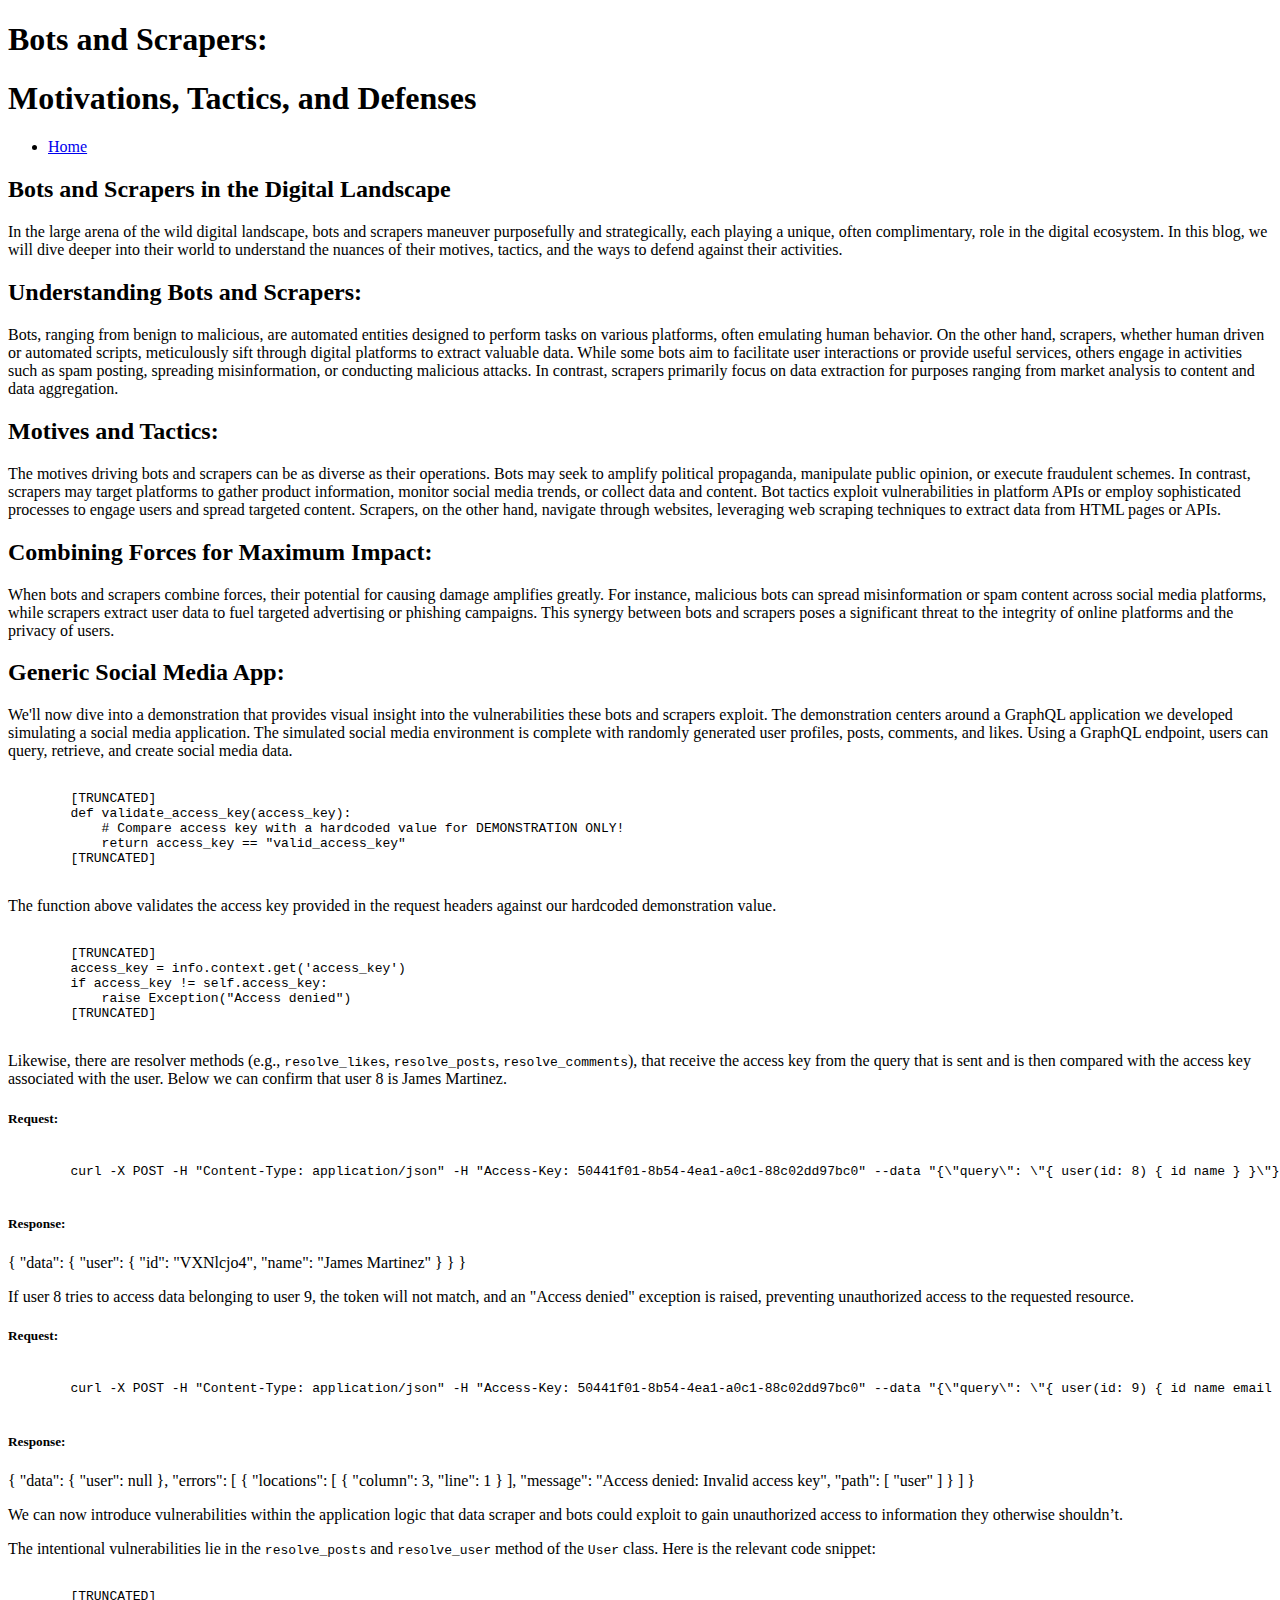
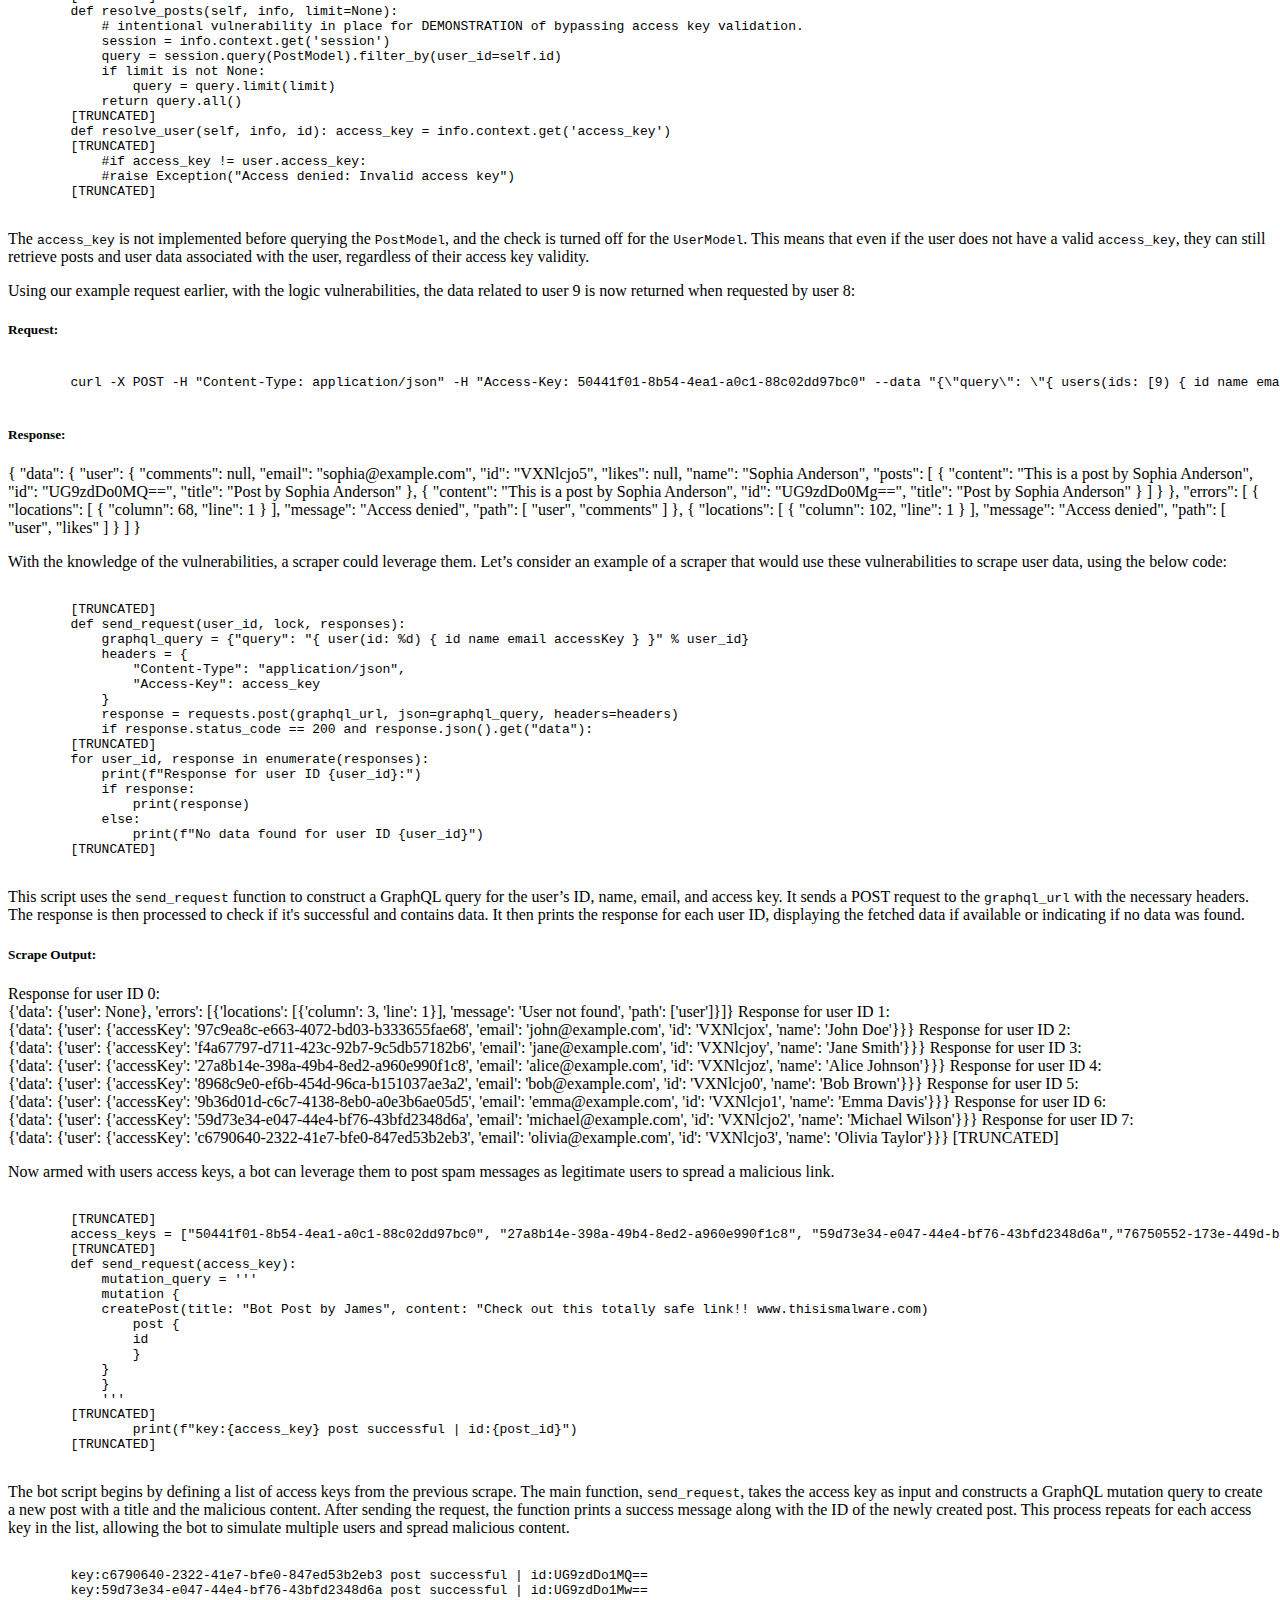
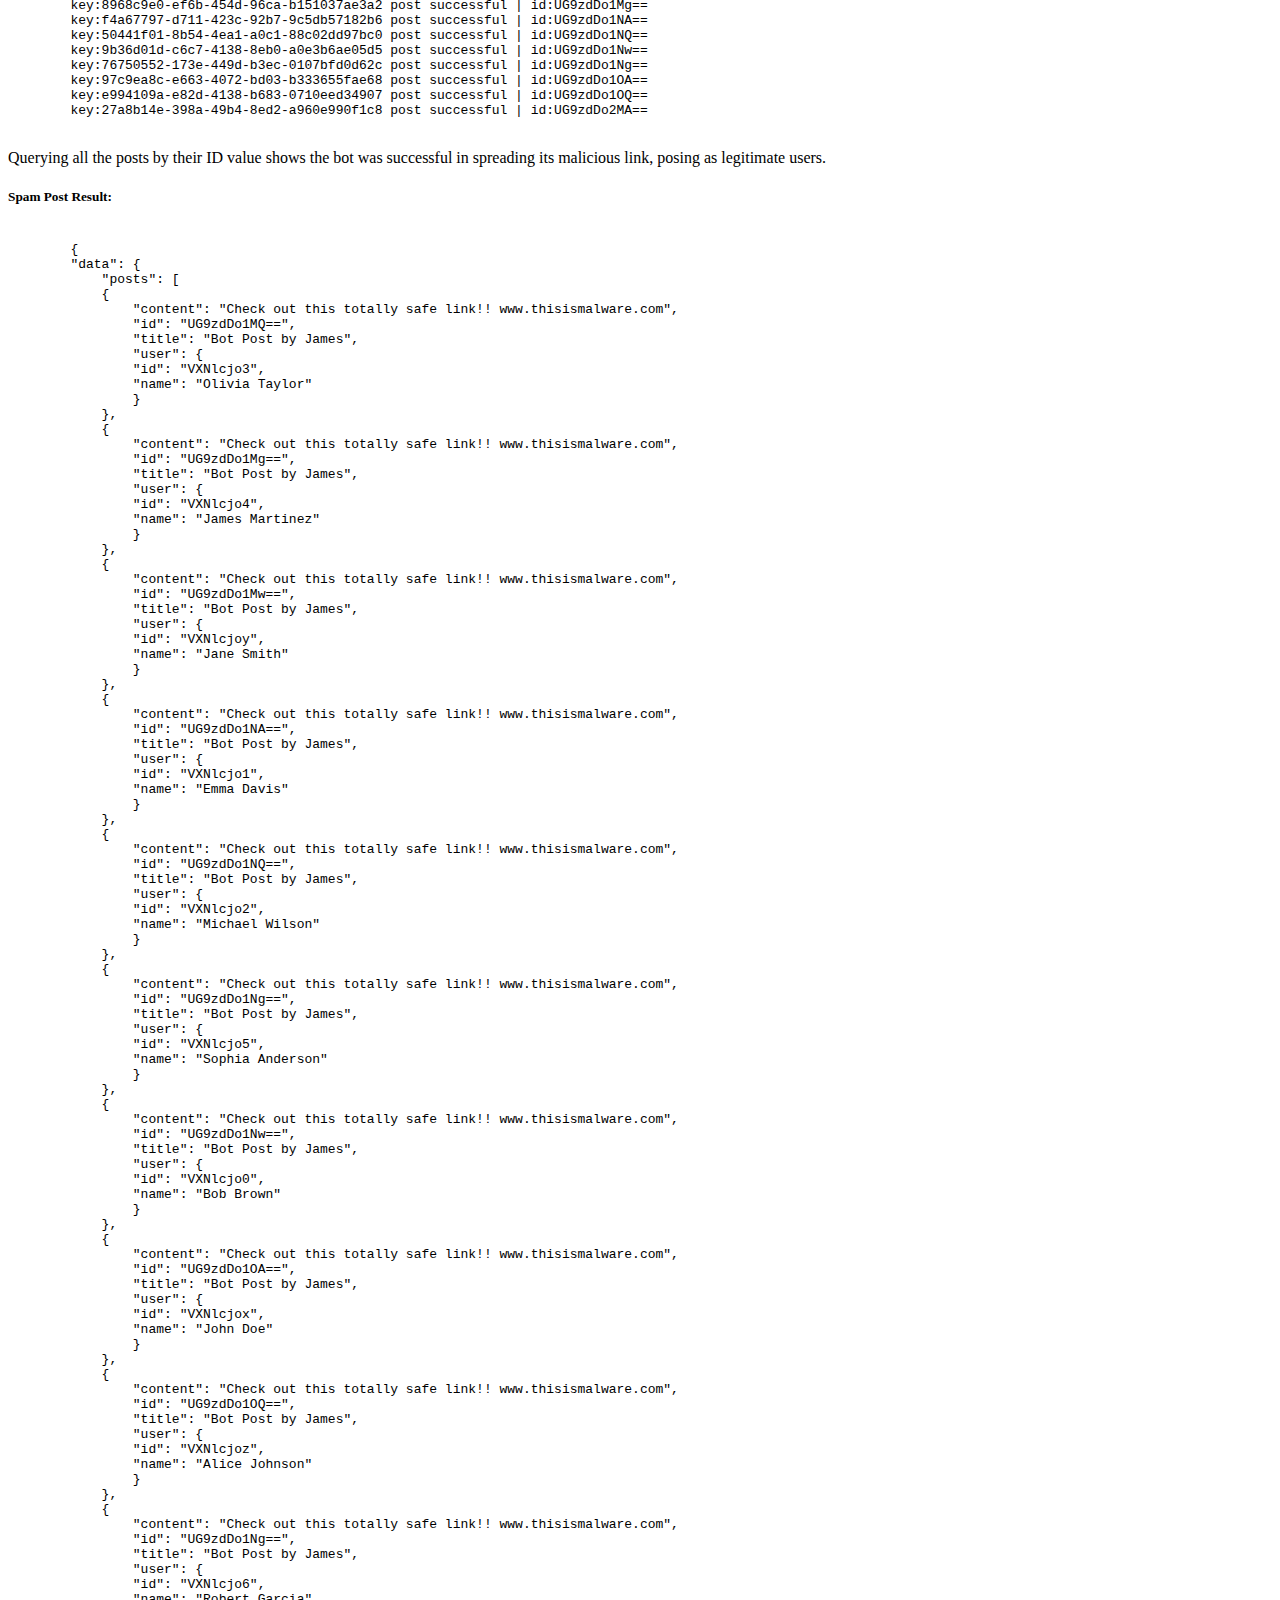
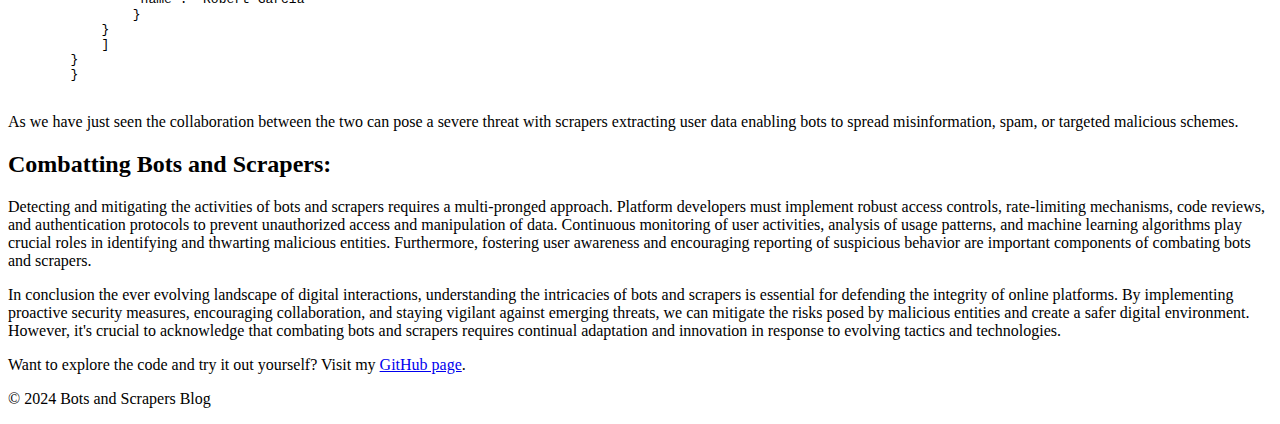
==== bots-and-scrapers.html @ f0c2a038 "Update and rename docs/bots-and-scrapers.html to bots-and-scrapers.html" ====
<!DOCTYPE html>
<html lang="en">
<head>
    <meta charset="UTF-8">
    <meta name="viewport" content="width=device-width, initial-scale=1.0">
    <title>Bots and Scrapers</title>
    <link rel="stylesheet" href="styles.css">
</head>
<body>
    <header>
        <h1>Bots and Scrapers:</h1>
        <h1>Motivations, Tactics, and Defenses</h1>
        <nav>
            <ul>
                <li><a href="index.html">Home</a></li>
            </ul>
        </nav>
    </header>

    <article>   
        <h2>Bots and Scrapers in the Digital Landscape</h2>
        
        <p>In the large arena of the wild digital landscape, bots and scrapers maneuver purposefully and strategically, each playing a unique, often complimentary, role in the digital ecosystem. In this blog, we will dive deeper into their world to understand the nuances of their motives, tactics, and the ways to defend against their activities.</p>
        
        <h2>Understanding Bots and Scrapers:</h2>
        
        <p>Bots, ranging from benign to malicious, are automated entities designed to perform tasks on various platforms, often emulating human behavior. On the other hand, scrapers, whether human driven or automated scripts, meticulously sift through digital platforms to extract valuable data. While some bots aim to facilitate user interactions or provide useful services, others engage in activities such as spam posting, spreading misinformation, or conducting malicious attacks. In contrast, scrapers primarily focus on data extraction for purposes ranging from market analysis to content and data aggregation.</p>
        
        <h2>Motives and Tactics:</h2>
        
        <p>The motives driving bots and scrapers can be as diverse as their operations. Bots may seek to amplify political propaganda, manipulate public opinion, or execute fraudulent schemes. In contrast, scrapers may target platforms to gather product information, monitor social media trends, or collect data and content. Bot tactics exploit vulnerabilities in platform APIs or employ sophisticated processes to engage users and spread targeted content. Scrapers, on the other hand, navigate through websites, leveraging web scraping techniques to extract data from HTML pages or APIs.</p>
        
        <h2>Combining Forces for Maximum Impact:</h2>
        
        <p>When bots and scrapers combine forces, their potential for causing damage amplifies greatly. For instance, malicious bots can spread misinformation or spam content across social media platforms, while scrapers extract user data to fuel targeted advertising or phishing campaigns. This synergy between bots and scrapers poses a significant threat to the integrity of online platforms and the privacy of users.</p>
        
        <h2>Generic Social Media App:</h2>
        
        <p>We'll now dive into a demonstration that provides visual insight into the vulnerabilities these bots and scrapers exploit. The demonstration centers around a GraphQL application we developed simulating a social media application. The simulated social media environment is complete with randomly generated user profiles, posts, comments, and likes. Using a GraphQL endpoint, users can query, retrieve, and create social media data.</p>
        
        <pre><code class="language-python">
        [TRUNCATED]
        def validate_access_key(access_key):
            # Compare access key with a hardcoded value for DEMONSTRATION ONLY!
            return access_key == "valid_access_key"
        [TRUNCATED]
        </code></pre>
        
        <p>The function above validates the access key provided in the request headers against our hardcoded demonstration value.</p>
        
        <pre><code class="language-python">
        [TRUNCATED]
        access_key = info.context.get('access_key')
        if access_key != self.access_key:
            raise Exception("Access denied")
        [TRUNCATED]
        </code></pre>
        
        <p>Likewise, there are resolver methods (e.g., <code>resolve_likes</code>, <code>resolve_posts</code>, <code>resolve_comments</code>), that receive the access key from the query that is sent and is then compared with the access key associated with the user. Below we can confirm that user 8 is James Martinez.</p>
        
        <h5>Request:</h5>
        
        <pre><code class="language-bash">
        curl -X POST -H "Content-Type: application/json" -H "Access-Key: 50441f01-8b54-4ea1-a0c1-88c02dd97bc0" --data "{\"query\": \"{ user(id: 8) { id name } }\"}" http://localhost:5000/graphql
        </code></pre>
        <h5>Response:</h5>
        <div class="response">
        <p>{
        "data": {
            "user": {
            "id": "VXNlcjo4",
            "name": "James Martinez"
            }
        }
        }</p>
        </div>
        
        <p>If user 8 tries to access data belonging to user 9, the token will not match, and an "Access denied" exception is raised, preventing unauthorized access to the requested resource.</p>
        
        <h5>Request:</h5>
        
        <pre><code class="language-bash">
        curl -X POST -H "Content-Type: application/json" -H "Access-Key: 50441f01-8b54-4ea1-a0c1-88c02dd97bc0" --data "{\"query\": \"{ user(id: 9) { id name email posts (limit:2) { id title content } comments (limit:2) { id content } likes (limit:2) { id userId } } }\"}" http://localhost:5000/graphql
        </code></pre>
        <h5>Response:</h5>
        <div class="response">
        <p>{
        "data": {
            "user": null
        },
        "errors": [
            {
            "locations": [
                {
                "column": 3,
                "line": 1
                }
            ],
            "message": "Access denied: Invalid access key",
            "path": [
                "user"
            ]
            }
        ]
        }</p>
        </div>
        
        <p>We can now introduce vulnerabilities within the application logic that data scraper and bots could exploit to gain unauthorized access to information they otherwise shouldn’t.</p>
        
        <p>The intentional vulnerabilities lie in the <code>resolve_posts</code> and <code>resolve_user</code> method of the <code>User</code> class. Here is the relevant code snippet:</p>
        
        <pre><code class="language-python">
        [TRUNCATED]
        def resolve_posts(self, info, limit=None):
            # intentional vulnerability in place for DEMONSTRATION of bypassing access key validation.
            session = info.context.get('session')
            query = session.query(PostModel).filter_by(user_id=self.id)
            if limit is not None:
                query = query.limit(limit)
            return query.all()
        [TRUNCATED]
        def resolve_user(self, info, id): access_key = info.context.get('access_key')
        [TRUNCATED]
            #if access_key != user.access_key:
            #raise Exception("Access denied: Invalid access key")
        [TRUNCATED]
        </code></pre>
        
        <p>The <code>access_key</code> is not implemented before querying the <code>PostModel</code>, and the check is turned off for the <code>UserModel</code>. This means that even if the user does not have a valid <code>access_key</code>, they can still retrieve posts and user data associated with the user, regardless of their access key validity.</p>
        
        <p>Using our example request earlier, with the logic vulnerabilities, the data related to user 9 is now returned when requested by user 8:</p>
        
        <h5>Request:</h5>
        
        <pre><code>
        curl -X POST -H "Content-Type: application/json" -H "Access-Key: 50441f01-8b54-4ea1-a0c1-88c02dd97bc0" --data "{\"query\": \"{ users(ids: [9) { id name email posts (limit:2) { id title content } comments (limit:2) { id content } likes (limit:2) { id userId } } }\"}" http://localhost:5000/graphql
        </code></pre>
        <h5>Response:</h5>
        <div class="response">
        <p>{
        "data": {
            "user": {
            "comments": null,
            "email": "sophia@example.com",
            "id": "VXNlcjo5",
            "likes": null,
            "name": "Sophia Anderson",
            "posts": [
                {
                "content": "This is a post by Sophia Anderson",
                "id": "UG9zdDo0MQ==",
                "title": "Post by Sophia Anderson"
                },
                {
                "content": "This is a post by Sophia Anderson",
                "id": "UG9zdDo0Mg==",
                "title": "Post by Sophia Anderson"
                }
            ]
            }
        },
        "errors": [
            {
            "locations": [
                {
                "column": 68,
                "line": 1
                }
            ],
            "message": "Access denied",
            "path": [
                "user",
                "comments"
            ]
            },
            {
            "locations": [
                {
                "column": 102,
                "line": 1
                }
            ],
            "message": "Access denied",
            "path": [
                "user",
                "likes"
            ]
            }
        ]
        }</p>
        </div>
        
        <p>With the knowledge of the vulnerabilities, a scraper could leverage them. Let’s consider an example of a scraper that would use these vulnerabilities to scrape user data, using the below code:</p>
        
        <pre><code class="language-python">
        [TRUNCATED]
        def send_request(user_id, lock, responses):
            graphql_query = {"query": "{ user(id: %d) { id name email accessKey } }" % user_id}
            headers = {
                "Content-Type": "application/json",
                "Access-Key": access_key
            }
            response = requests.post(graphql_url, json=graphql_query, headers=headers)
            if response.status_code == 200 and response.json().get("data"):
        [TRUNCATED]
        for user_id, response in enumerate(responses):
            print(f"Response for user ID {user_id}:")
            if response:
                print(response)
            else:
                print(f"No data found for user ID {user_id}")
        [TRUNCATED]
        </code></pre>
        
        <p>This script uses the <code>send_request</code> function to construct a GraphQL query for the user’s ID, name, email, and access key. It sends a POST request to the <code>graphql_url</code> with the necessary headers. The response is then processed to check if it's successful and contains data. It then prints the response for each user ID, displaying the fetched data if available or indicating if no data was found.</p>
        <h5>Scrape Output:</h5>
        <div class="response">
        <p>Response for user ID 0:<br>
        {'data': {'user': None}, 'errors': [{'locations': [{'column': 3, 'line': 1}], 'message': 'User not found', 'path': ['user']}]}
        Response for user ID 1:<br>
        {'data': {'user': {'accessKey': '97c9ea8c-e663-4072-bd03-b333655fae68', 'email': 'john@example.com', 'id': 'VXNlcjox', 'name': 'John Doe'}}}
        Response for user ID 2:<br>
        {'data': {'user': {'accessKey': 'f4a67797-d711-423c-92b7-9c5db57182b6', 'email': 'jane@example.com', 'id': 'VXNlcjoy', 'name': 'Jane Smith'}}}
        Response for user ID 3:<br>
        {'data': {'user': {'accessKey': '27a8b14e-398a-49b4-8ed2-a960e990f1c8', 'email': 'alice@example.com', 'id': 'VXNlcjoz', 'name': 'Alice Johnson'}}}
        Response for user ID 4:<br>
        {'data': {'user': {'accessKey': '8968c9e0-ef6b-454d-96ca-b151037ae3a2', 'email': 'bob@example.com', 'id': 'VXNlcjo0', 'name': 'Bob Brown'}}}
        Response for user ID 5:<br>
        {'data': {'user': {'accessKey': '9b36d01d-c6c7-4138-8eb0-a0e3b6ae05d5', 'email': 'emma@example.com', 'id': 'VXNlcjo1', 'name': 'Emma Davis'}}}
        Response for user ID 6:<br>
        {'data': {'user': {'accessKey': '59d73e34-e047-44e4-bf76-43bfd2348d6a', 'email': 'michael@example.com', 'id': 'VXNlcjo2', 'name': 'Michael Wilson'}}}
        Response for user ID 7:<br>
        {'data': {'user': {'accessKey': 'c6790640-2322-41e7-bfe0-847ed53b2eb3', 'email': 'olivia@example.com', 'id': 'VXNlcjo3', 'name': 'Olivia Taylor'}}}
        [TRUNCATED]</p>
        </div>
        
        <p>Now armed with users access keys, a bot can leverage them to post spam messages as legitimate users to spread a malicious link.</p>
        
        <pre><code class="language-python">
        [TRUNCATED]
        access_keys = ["50441f01-8b54-4ea1-a0c1-88c02dd97bc0", "27a8b14e-398a-49b4-8ed2-a960e990f1c8", "59d73e34-e047-44e4-bf76-43bfd2348d6a","76750552-173e-449d-b3ec-0107bfd0d62c","8968c9e0-ef6b-454d-96ca-b151037ae3a2","97c9ea8c-e663-4072-bd03-b333655fae68","9b36d01d-c6c7-4138-8eb0-a0e3b6ae05d5","c6790640-2322-41e7-bfe0-847ed53b2eb3","e994109a-e82d-4138-b683-0710eed34907","f4a67797-d711-423c-92b7-9c5db57182b6"]
        [TRUNCATED]
        def send_request(access_key):
            mutation_query = '''
            mutation {
            createPost(title: "Bot Post by James", content: "Check out this totally safe link!! www.thisismalware.com) 
                post {
                id
                }
            }
            }
            '''
        [TRUNCATED]
                print(f"key:{access_key} post successful | id:{post_id}")
        [TRUNCATED]
        </code></pre>
        
        <p>The bot script begins by defining a list of access keys from the previous scrape. The main function, <code>send_request</code>, takes the access key as input and constructs a GraphQL mutation query to create a new post with a title and the malicious content. After sending the request, the function prints a success message along with the ID of the newly created post. This process repeats for each access key in the list, allowing the bot to simulate multiple users and spread malicious content.</p>
        
        <pre><code class="language-bash">
        key:c6790640-2322-41e7-bfe0-847ed53b2eb3 post successful | id:UG9zdDo1MQ==
        key:59d73e34-e047-44e4-bf76-43bfd2348d6a post successful | id:UG9zdDo1Mw==
        key:8968c9e0-ef6b-454d-96ca-b151037ae3a2 post successful | id:UG9zdDo1Mg==
        key:f4a67797-d711-423c-92b7-9c5db57182b6 post successful | id:UG9zdDo1NA==
        key:50441f01-8b54-4ea1-a0c1-88c02dd97bc0 post successful | id:UG9zdDo1NQ==
        key:9b36d01d-c6c7-4138-8eb0-a0e3b6ae05d5 post successful | id:UG9zdDo1Nw==
        key:76750552-173e-449d-b3ec-0107bfd0d62c post successful | id:UG9zdDo1Ng==
        key:97c9ea8c-e663-4072-bd03-b333655fae68 post successful | id:UG9zdDo1OA==
        key:e994109a-e82d-4138-b683-0710eed34907 post successful | id:UG9zdDo1OQ==
        key:27a8b14e-398a-49b4-8ed2-a960e990f1c8 post successful | id:UG9zdDo2MA==
        </code></pre>
        
        <p>Querying all the posts by their ID value shows the bot was successful in spreading its malicious link, posing as legitimate users.</p>
        <h5>Spam Post Result:</h5>
        <pre><code class="language-bash">
        {
        "data": {
            "posts": [
            {
                "content": "Check out this totally safe link!! www.thisismalware.com",
                "id": "UG9zdDo1MQ==",
                "title": "Bot Post by James",
                "user": {
                "id": "VXNlcjo3",
                "name": "Olivia Taylor"
                }
            },
            {
                "content": "Check out this totally safe link!! www.thisismalware.com",
                "id": "UG9zdDo1Mg==",
                "title": "Bot Post by James",
                "user": {
                "id": "VXNlcjo4",
                "name": "James Martinez"
                }
            },
            {
                "content": "Check out this totally safe link!! www.thisismalware.com",
                "id": "UG9zdDo1Mw==",
                "title": "Bot Post by James",
                "user": {
                "id": "VXNlcjoy",
                "name": "Jane Smith"
                }
            },
            {
                "content": "Check out this totally safe link!! www.thisismalware.com",
                "id": "UG9zdDo1NA==",
                "title": "Bot Post by James",
                "user": {
                "id": "VXNlcjo1",
                "name": "Emma Davis"
                }
            },
            {
                "content": "Check out this totally safe link!! www.thisismalware.com",
                "id": "UG9zdDo1NQ==",
                "title": "Bot Post by James",
                "user": {
                "id": "VXNlcjo2",
                "name": "Michael Wilson"
                }
            },
            {
                "content": "Check out this totally safe link!! www.thisismalware.com",
                "id": "UG9zdDo1Ng==",
                "title": "Bot Post by James",
                "user": {
                "id": "VXNlcjo5",
                "name": "Sophia Anderson"
                }
            },
            {
                "content": "Check out this totally safe link!! www.thisismalware.com",
                "id": "UG9zdDo1Nw==",
                "title": "Bot Post by James",
                "user": {
                "id": "VXNlcjo0",
                "name": "Bob Brown"
                }
            },
            {
                "content": "Check out this totally safe link!! www.thisismalware.com",
                "id": "UG9zdDo1OA==",
                "title": "Bot Post by James",
                "user": {
                "id": "VXNlcjox",
                "name": "John Doe"
                }
            },
            {
                "content": "Check out this totally safe link!! www.thisismalware.com",
                "id": "UG9zdDo1OQ==",
                "title": "Bot Post by James",
                "user": {
                "id": "VXNlcjoz",
                "name": "Alice Johnson"
                }
            },
            {
                "content": "Check out this totally safe link!! www.thisismalware.com",
                "id": "UG9zdDo1Ng==",
                "title": "Bot Post by James",
                "user": {
                "id": "VXNlcjo6",
                "name": "Robert Garcia"
                }
            }
            ]
        }
        }
        </code></pre>
        
        <p>As we have just seen the collaboration between the two can pose a severe threat with scrapers extracting user data enabling bots to spread misinformation, spam, or targeted malicious schemes.</p>

        <h2>Combatting Bots and Scrapers:</h2>

        <p>Detecting and mitigating the activities of bots and scrapers requires a multi-pronged approach. Platform developers must implement robust access controls, rate-limiting mechanisms, code reviews, and authentication protocols to prevent unauthorized access and manipulation of data. Continuous monitoring of user activities, analysis of usage patterns, and machine learning algorithms play crucial roles in identifying and thwarting malicious entities. Furthermore, fostering user awareness and encouraging reporting of suspicious behavior are important components of combating bots and scrapers.</p>

        <p>In conclusion the ever evolving landscape of digital interactions, understanding the intricacies of bots and scrapers is essential for defending the integrity of online platforms. By implementing proactive security measures, encouraging collaboration, and staying vigilant against emerging threats, we can mitigate the risks posed by malicious entities and create a safer digital environment. However, it's crucial to acknowledge that combating bots and scrapers requires continual adaptation and innovation in response to evolving tactics and technologies.</p>
    </article>
</body>
<footer>
    <div class="centered">
        <p>Want to explore the code and try it out yourself? Visit my <a href="https://github.com/vect0rman/generic_socialMedia" target="_blank">GitHub page</a>.</p>
        <p>&copy; 2024 Bots and Scrapers Blog</p>
    </div>
</footer>
</html>
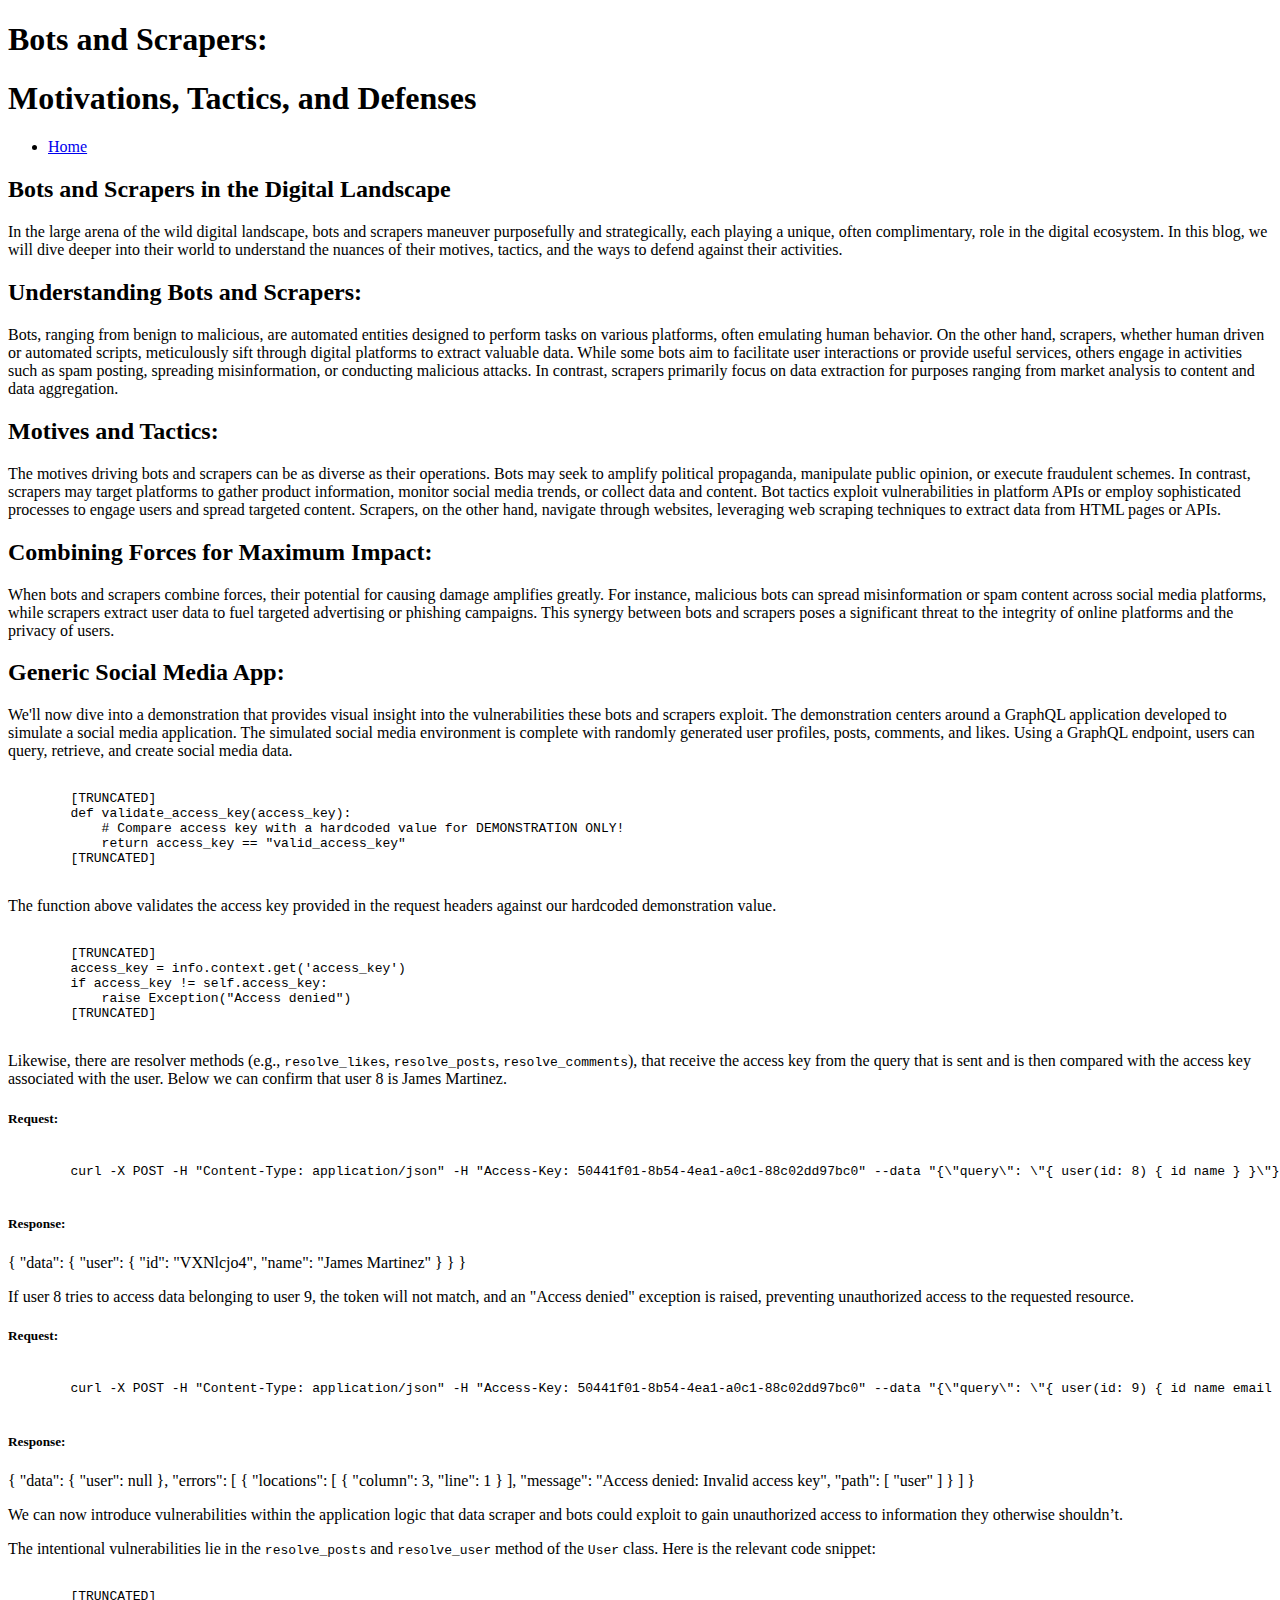
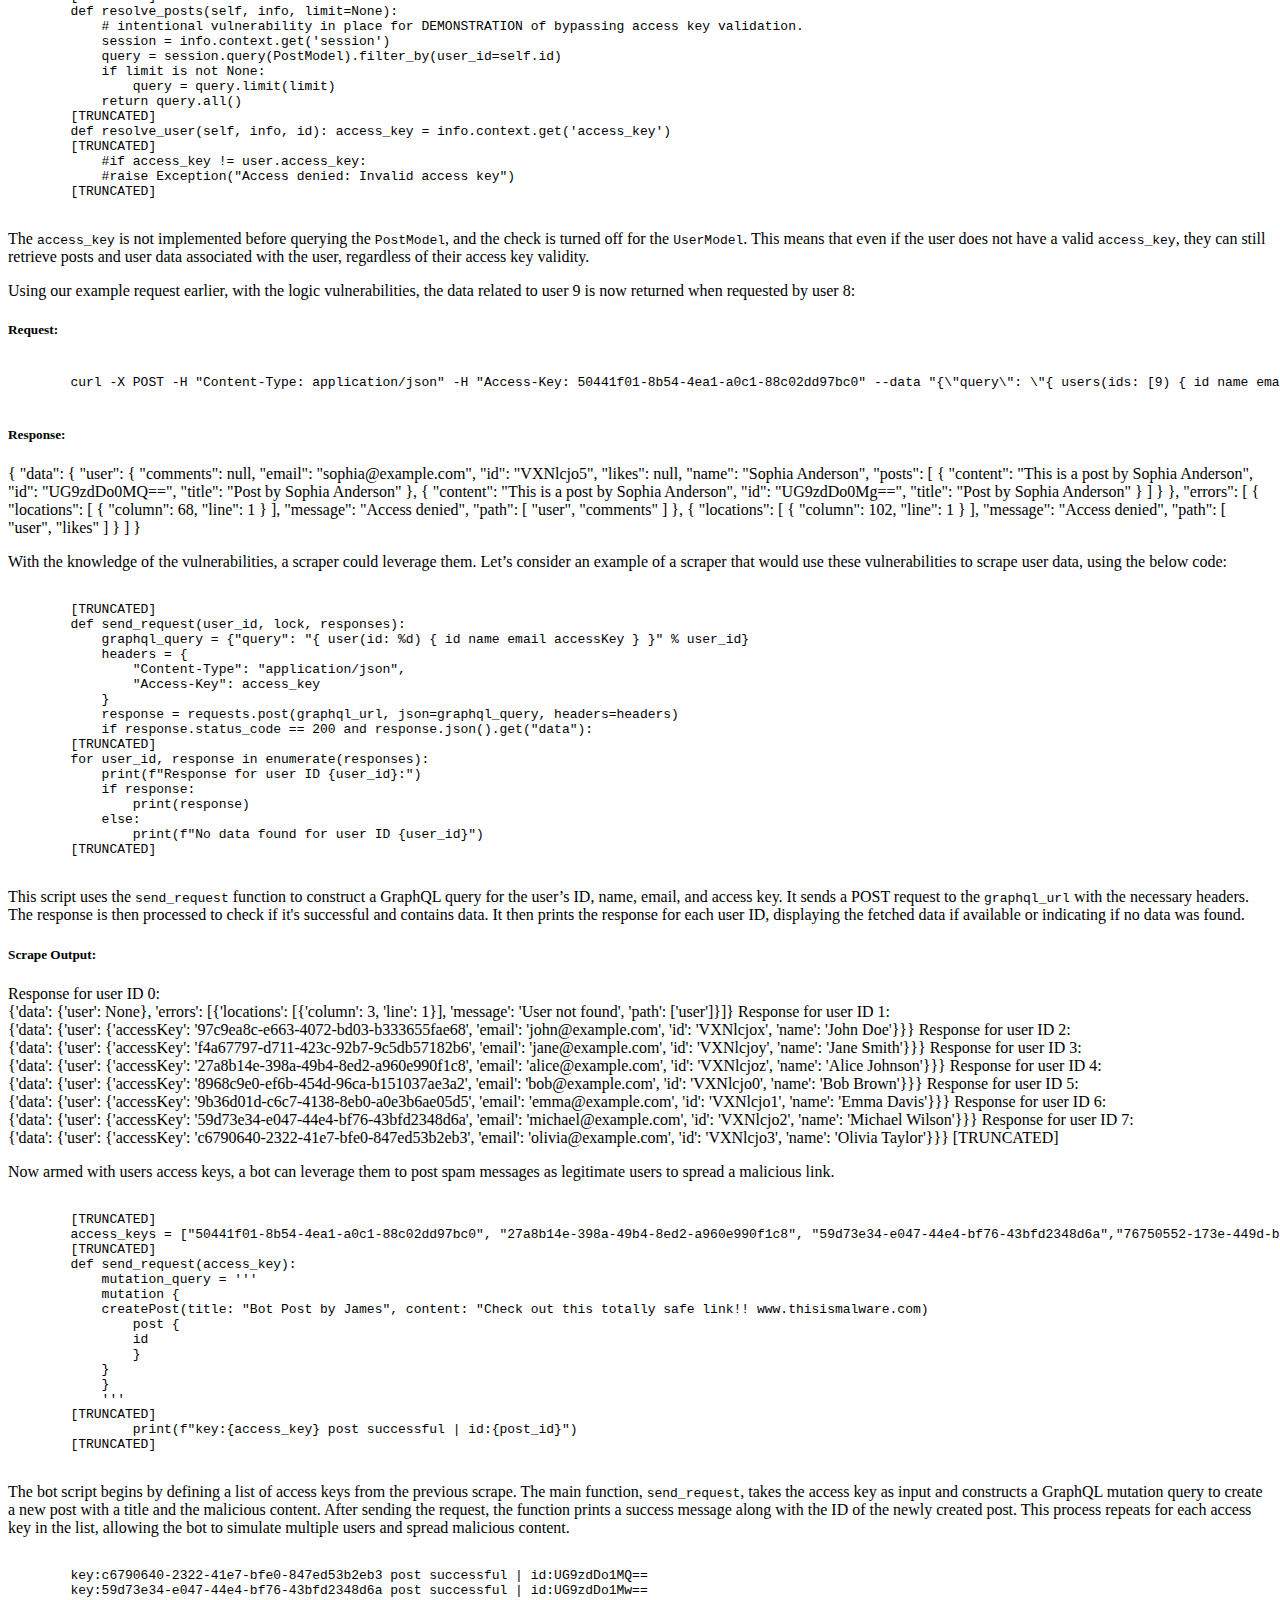
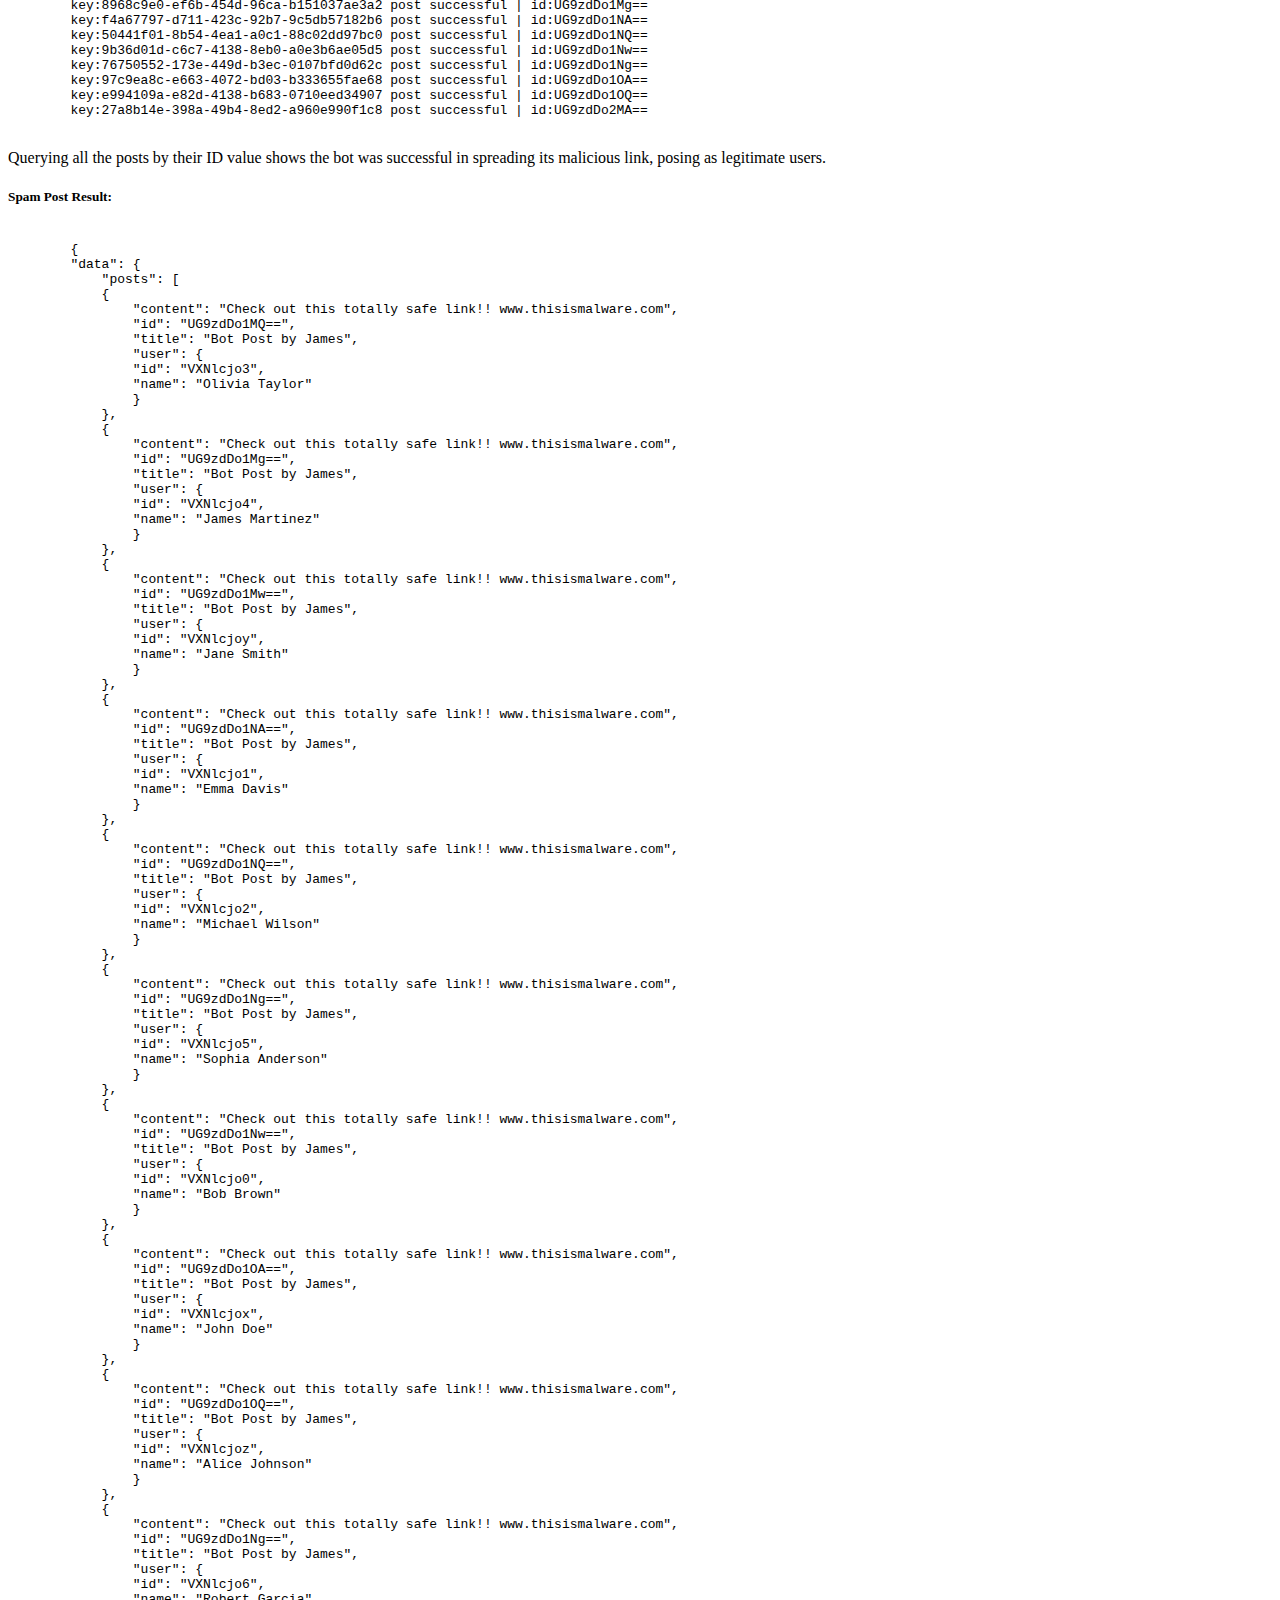
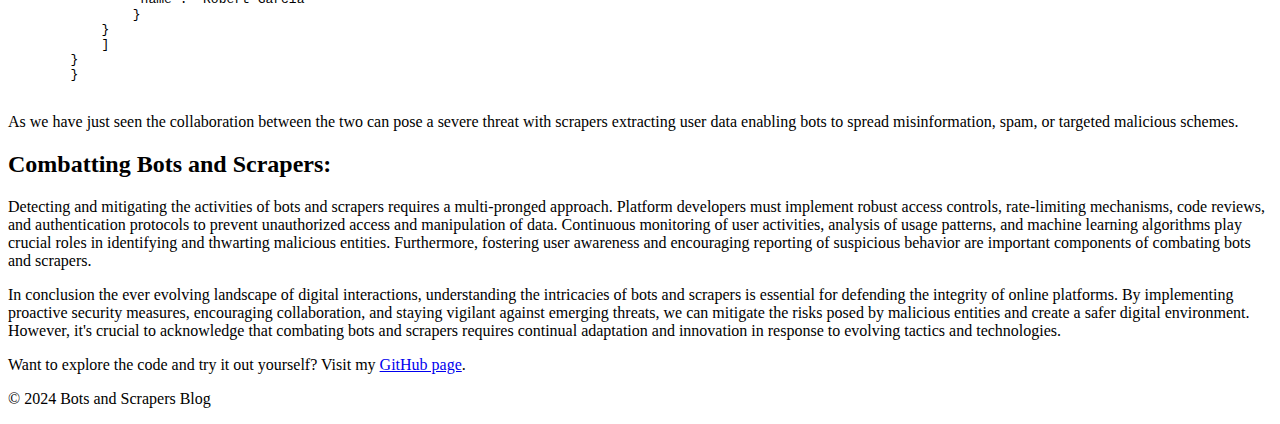
==== commit 01742906: "Update bots-and-scrapers.html" ====
--- a/bots-and-scrapers.html
+++ b/bots-and-scrapers.html
@@ -36,7 +36,7 @@
         
         <h2>Generic Social Media App:</h2>
         
-        <p>We'll now dive into a demonstration that provides visual insight into the vulnerabilities these bots and scrapers exploit. The demonstration centers around a GraphQL application we developed simulating a social media application. The simulated social media environment is complete with randomly generated user profiles, posts, comments, and likes. Using a GraphQL endpoint, users can query, retrieve, and create social media data.</p>
+        <p>We'll now dive into a demonstration that provides visual insight into the vulnerabilities these bots and scrapers exploit. The demonstration centers around a GraphQL application developed to simulate a social media application. The simulated social media environment is complete with randomly generated user profiles, posts, comments, and likes. Using a GraphQL endpoint, users can query, retrieve, and create social media data.</p>
         
         <pre><code class="language-python">
         [TRUNCATED]
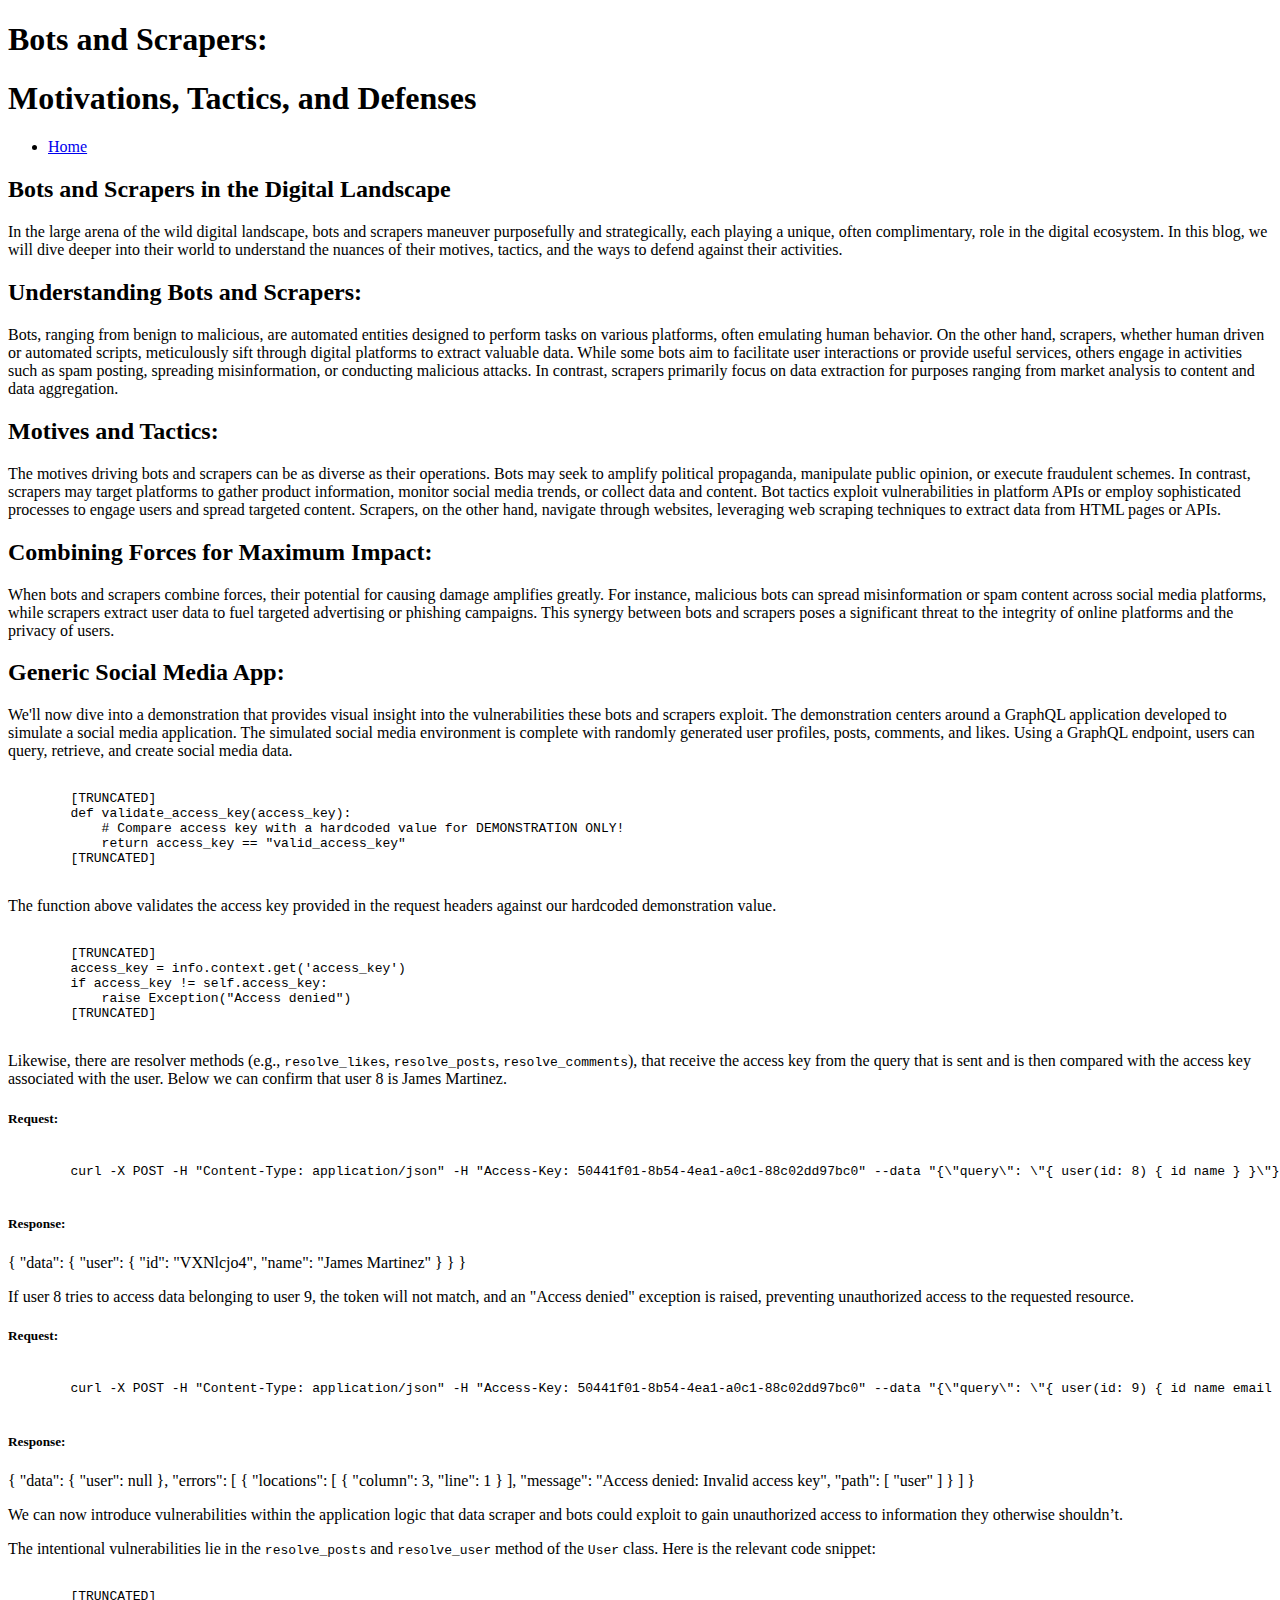
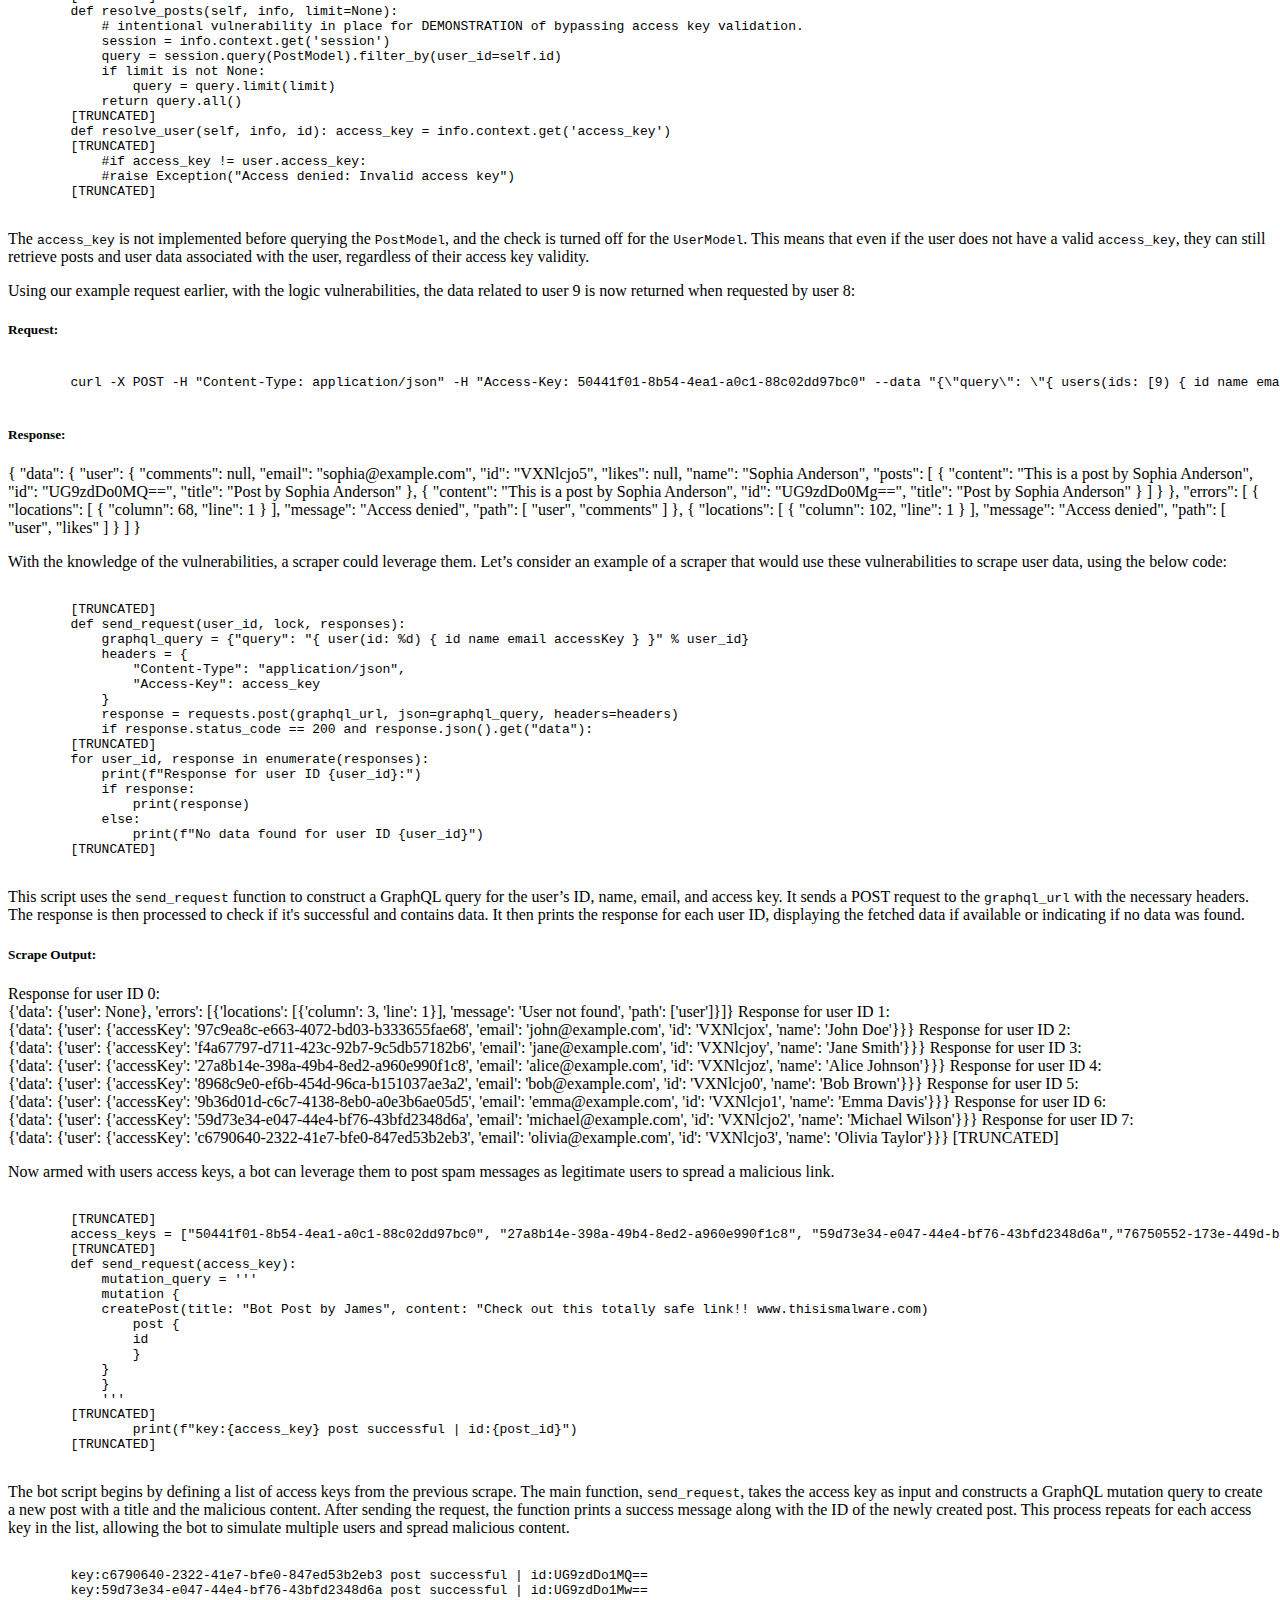
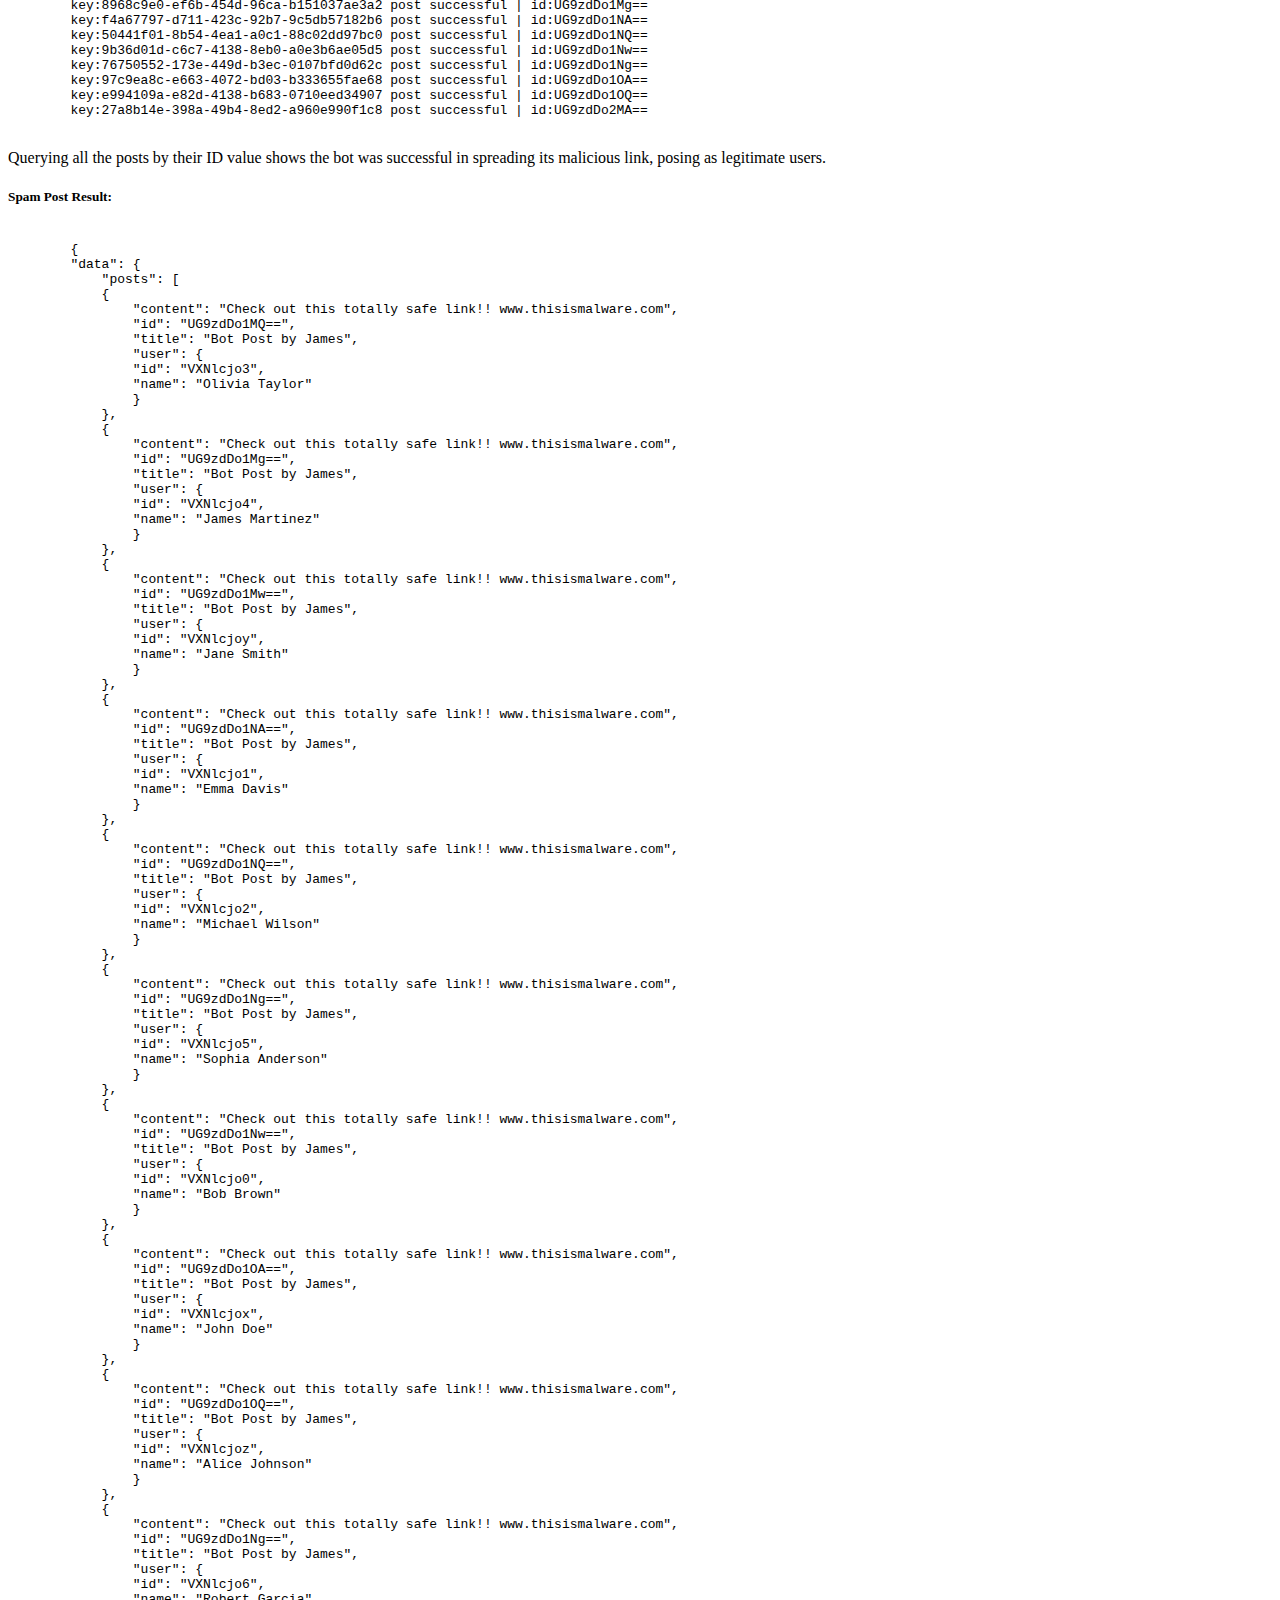
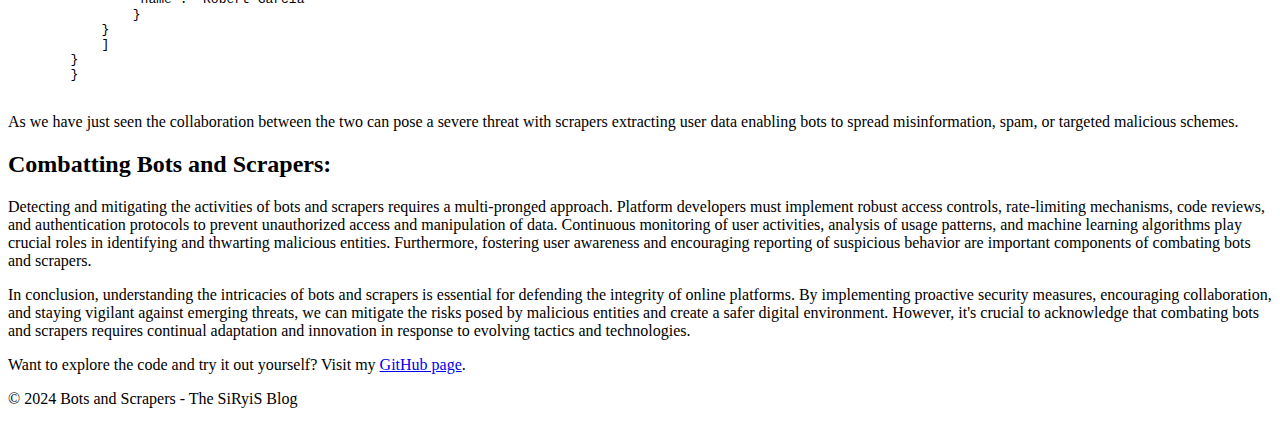
==== commit 2b9e841e: "Update bots-and-scrapers.html" ====
--- a/bots-and-scrapers.html
+++ b/bots-and-scrapers.html
@@ -377,13 +377,14 @@
 
         <p>Detecting and mitigating the activities of bots and scrapers requires a multi-pronged approach. Platform developers must implement robust access controls, rate-limiting mechanisms, code reviews, and authentication protocols to prevent unauthorized access and manipulation of data. Continuous monitoring of user activities, analysis of usage patterns, and machine learning algorithms play crucial roles in identifying and thwarting malicious entities. Furthermore, fostering user awareness and encouraging reporting of suspicious behavior are important components of combating bots and scrapers.</p>
 
-        <p>In conclusion the ever evolving landscape of digital interactions, understanding the intricacies of bots and scrapers is essential for defending the integrity of online platforms. By implementing proactive security measures, encouraging collaboration, and staying vigilant against emerging threats, we can mitigate the risks posed by malicious entities and create a safer digital environment. However, it's crucial to acknowledge that combating bots and scrapers requires continual adaptation and innovation in response to evolving tactics and technologies.</p>
+        <p>In conclusion, understanding the intricacies of bots and scrapers is essential for defending the integrity of online platforms. By implementing proactive security measures, encouraging collaboration, and staying vigilant against emerging threats, we can mitigate the risks posed by malicious entities and create a safer digital environment. However, it's crucial to acknowledge that combating bots and scrapers requires continual adaptation and innovation in response to evolving tactics and technologies.</p>
     </article>
-</body>
+</body>
+<div></div>
 <footer>
     <div class="centered">
         <p>Want to explore the code and try it out yourself? Visit my <a href="https://github.com/vect0rman/generic_socialMedia" target="_blank">GitHub page</a>.</p>
-        <p>&copy; 2024 Bots and Scrapers Blog</p>
+        <p>&copy; 2024 Bots and Scrapers - The SiRyiS Blog</p>
     </div>
 </footer>
 </html>
